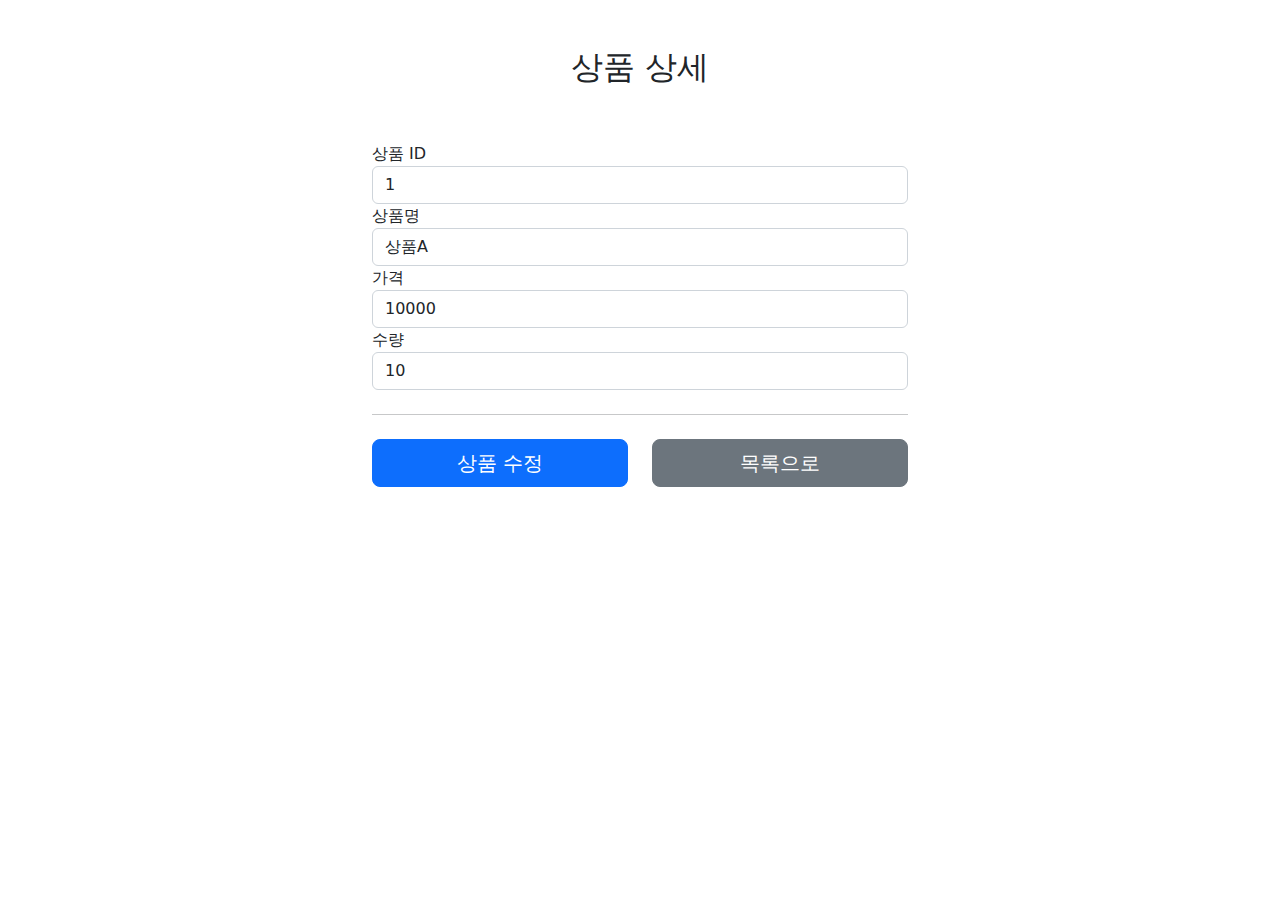
==== src/main/resources/templates/basic/item.html @ 63aa9130 "2022-11-10 master(ver3)" ====
<!DOCTYPE HTML>
<html xmlns:th="http://www.thymeleaf.org">
<head>
    <meta charset="utf-8">
    <link th:href="@{/css/bootstrap.min.css}"
            href="../../static/css/bootstrap.min.css" rel="stylesheet">
    <style>
        .container
        {
            max-width: 560px;
        }
    </style>
</head>
<body>
<div class="container">
    <div class="py-5 text-center">
        <h2>상품 상세</h2>
    </div>
    <div>
        <label for="itemId">상품 ID</label>
        <input type="text" id="itemId" name="itemId" class="form-control"
               value="1" th:value="${item.id}" readonly>
    </div>
    <div>
        <label for="itemName">상품명</label>
        <input type="text" id="itemName" name="itemName" class="form-control"
               value="상품A" th:value="${item.itemName}" readonly>
    </div>
    <div>
        <label for="price">가격</label>
        <input type="text" id="price" name="price" class="form-control"
               value="10000" th:value="${item.price}" readonly>
    </div>
    <div>
        <label for="quantity">수량</label>
        <input type="text" id="quantity" name="quantity" class="form-control"
               value="10" th:value="${item.quantity}" readonly>
    </div>
    <hr class="my-4">
    <div class="row">
        <div class="col">
            <button class="w-100 btn btn-primary btn-lg"
                    onclick="location.href='editForm.html'"
                    th:onclick="|location.href='@{/basic/items/{itemId}/edit(itemId=${item.id})}'|"
                    type="button">상품 수정
            </button>
        </div>
        <div class="col">
            <button class="w-100 btn btn-secondary btn-lg"
                    onclick="location.href='items.html'"
                    th:onclick="|location.href='@{/basic/items}'|"
                    type="button">목록으로
            </button>
        </div>
    </div>
</div> <!-- /container -->
</body>
</html>
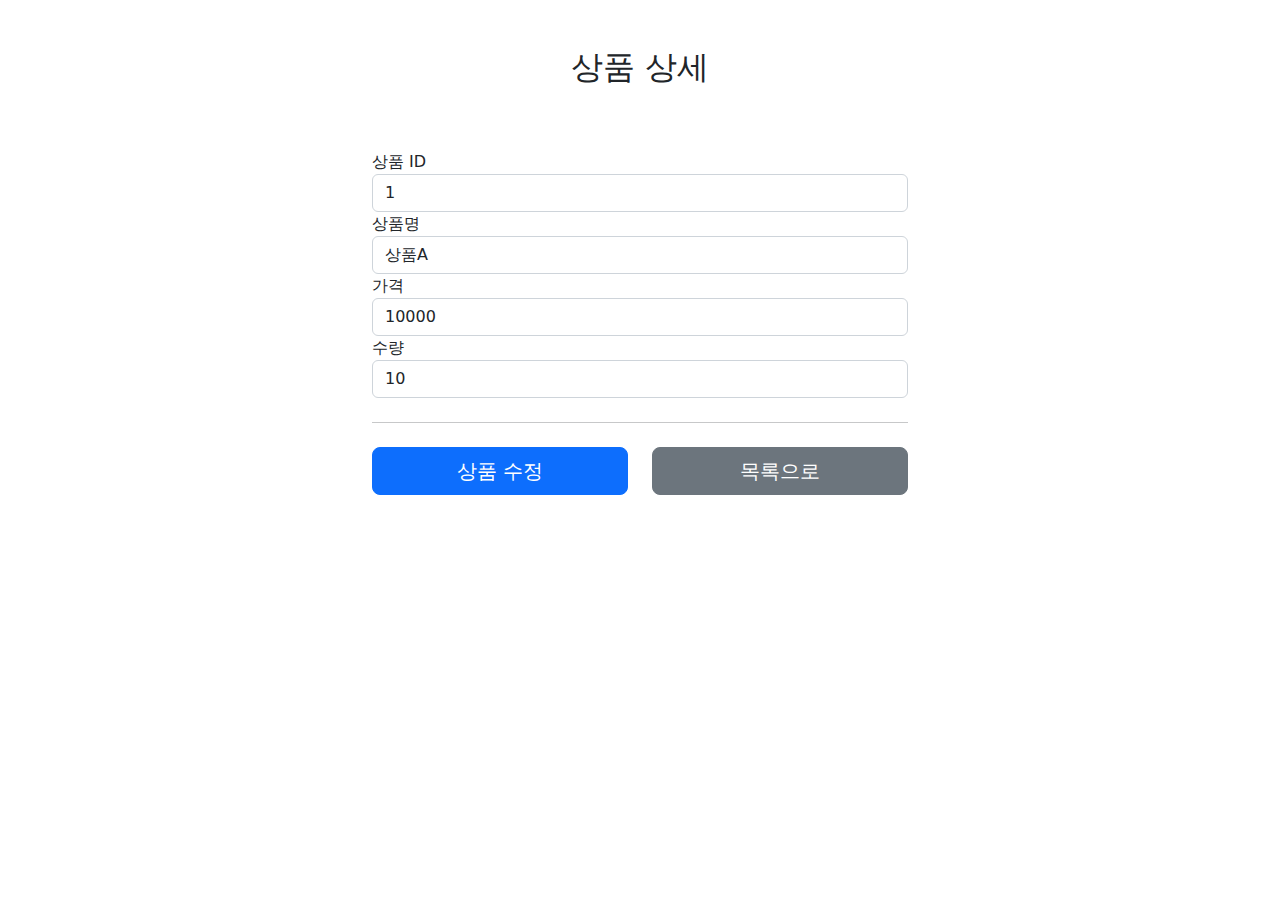
==== commit ae7d73f8: "2022-11-11 master(ver1)" ====
--- a/src/main/resources/templates/basic/item.html
+++ b/src/main/resources/templates/basic/item.html
@@ -3,7 +3,7 @@
 <head>
     <meta charset="utf-8">
     <link th:href="@{/css/bootstrap.min.css}"
-            href="../../static/css/bootstrap.min.css" rel="stylesheet">
+          href="../../static/css/bootstrap.min.css" rel="stylesheet">
     <style>
         .container
         {
@@ -16,6 +16,8 @@
     <div class="py-5 text-center">
         <h2>상품 상세</h2>
     </div>
+    <!--추가-->
+    <h2 th:if="${param.status}" th:text="'저장 완료'"></h2>
     <div>
         <label for="itemId">상품 ID</label>
         <input type="text" id="itemId" name="itemId" class="form-control"
